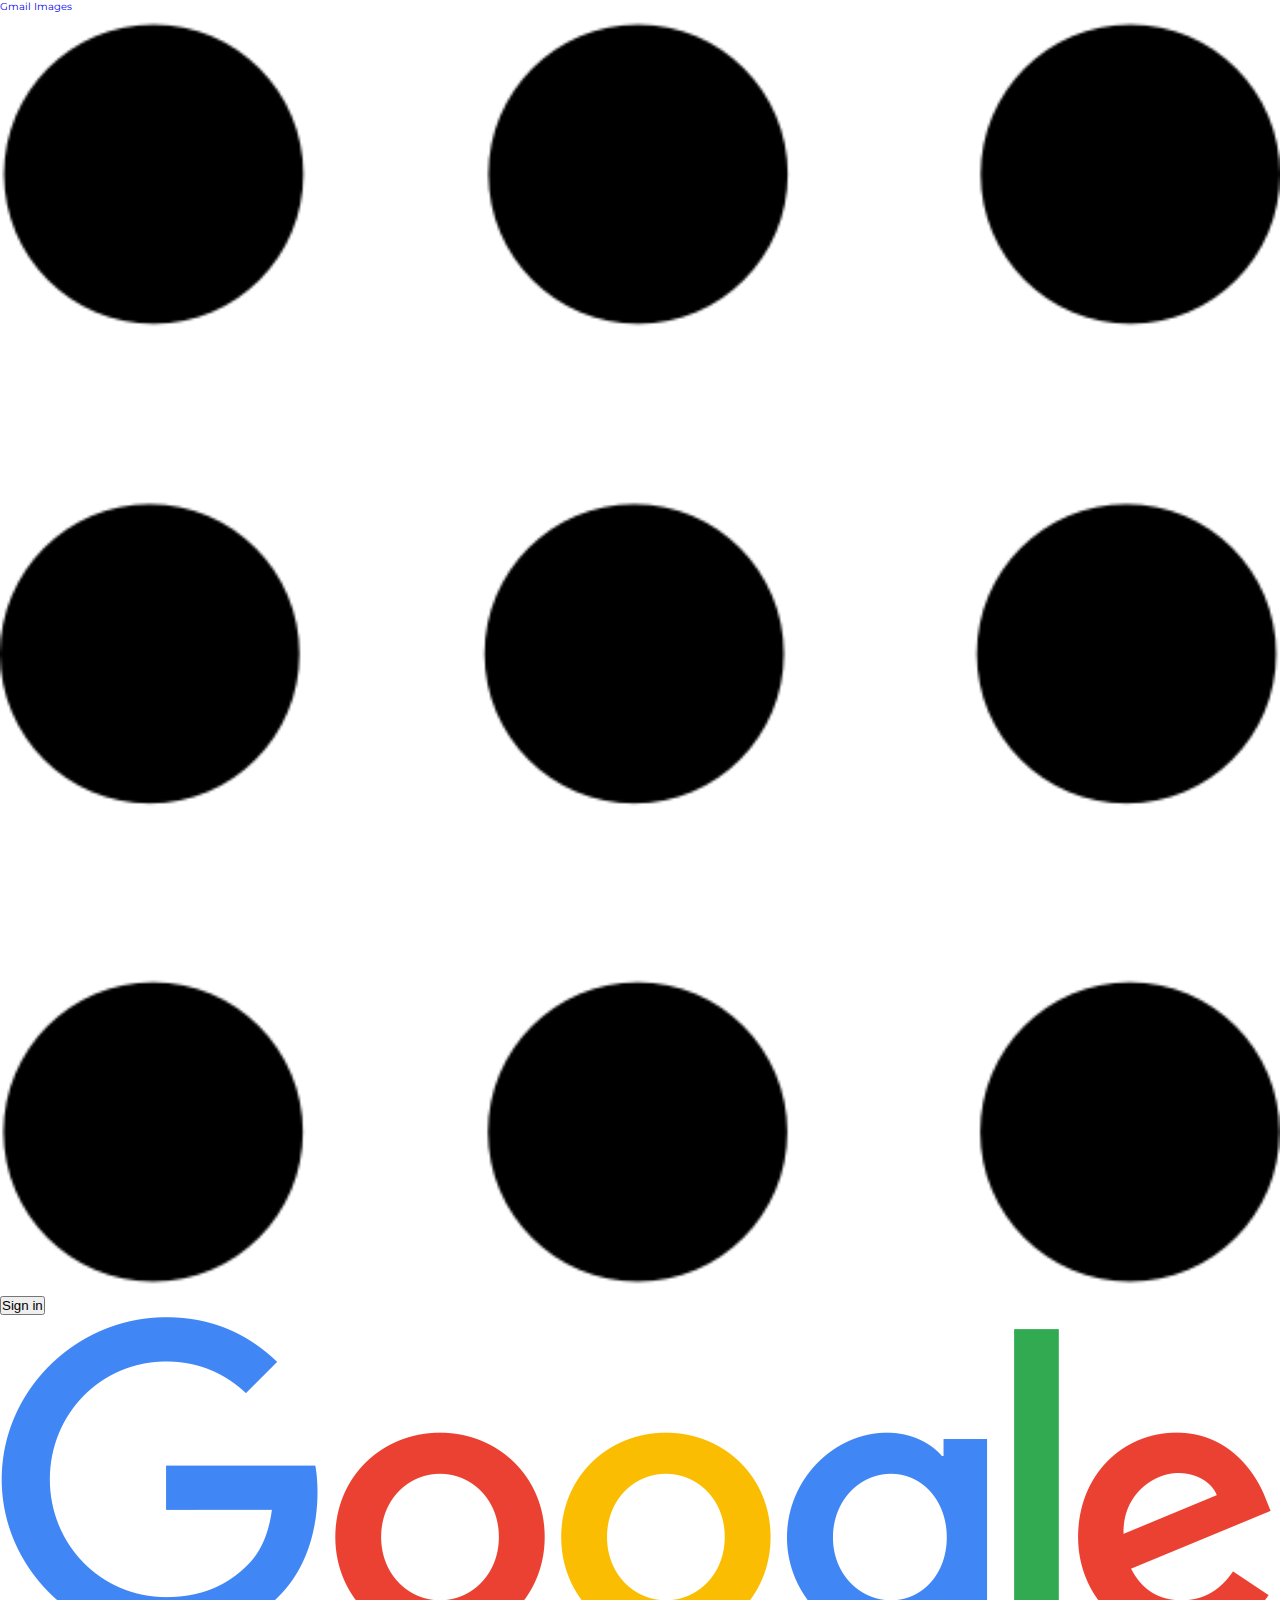
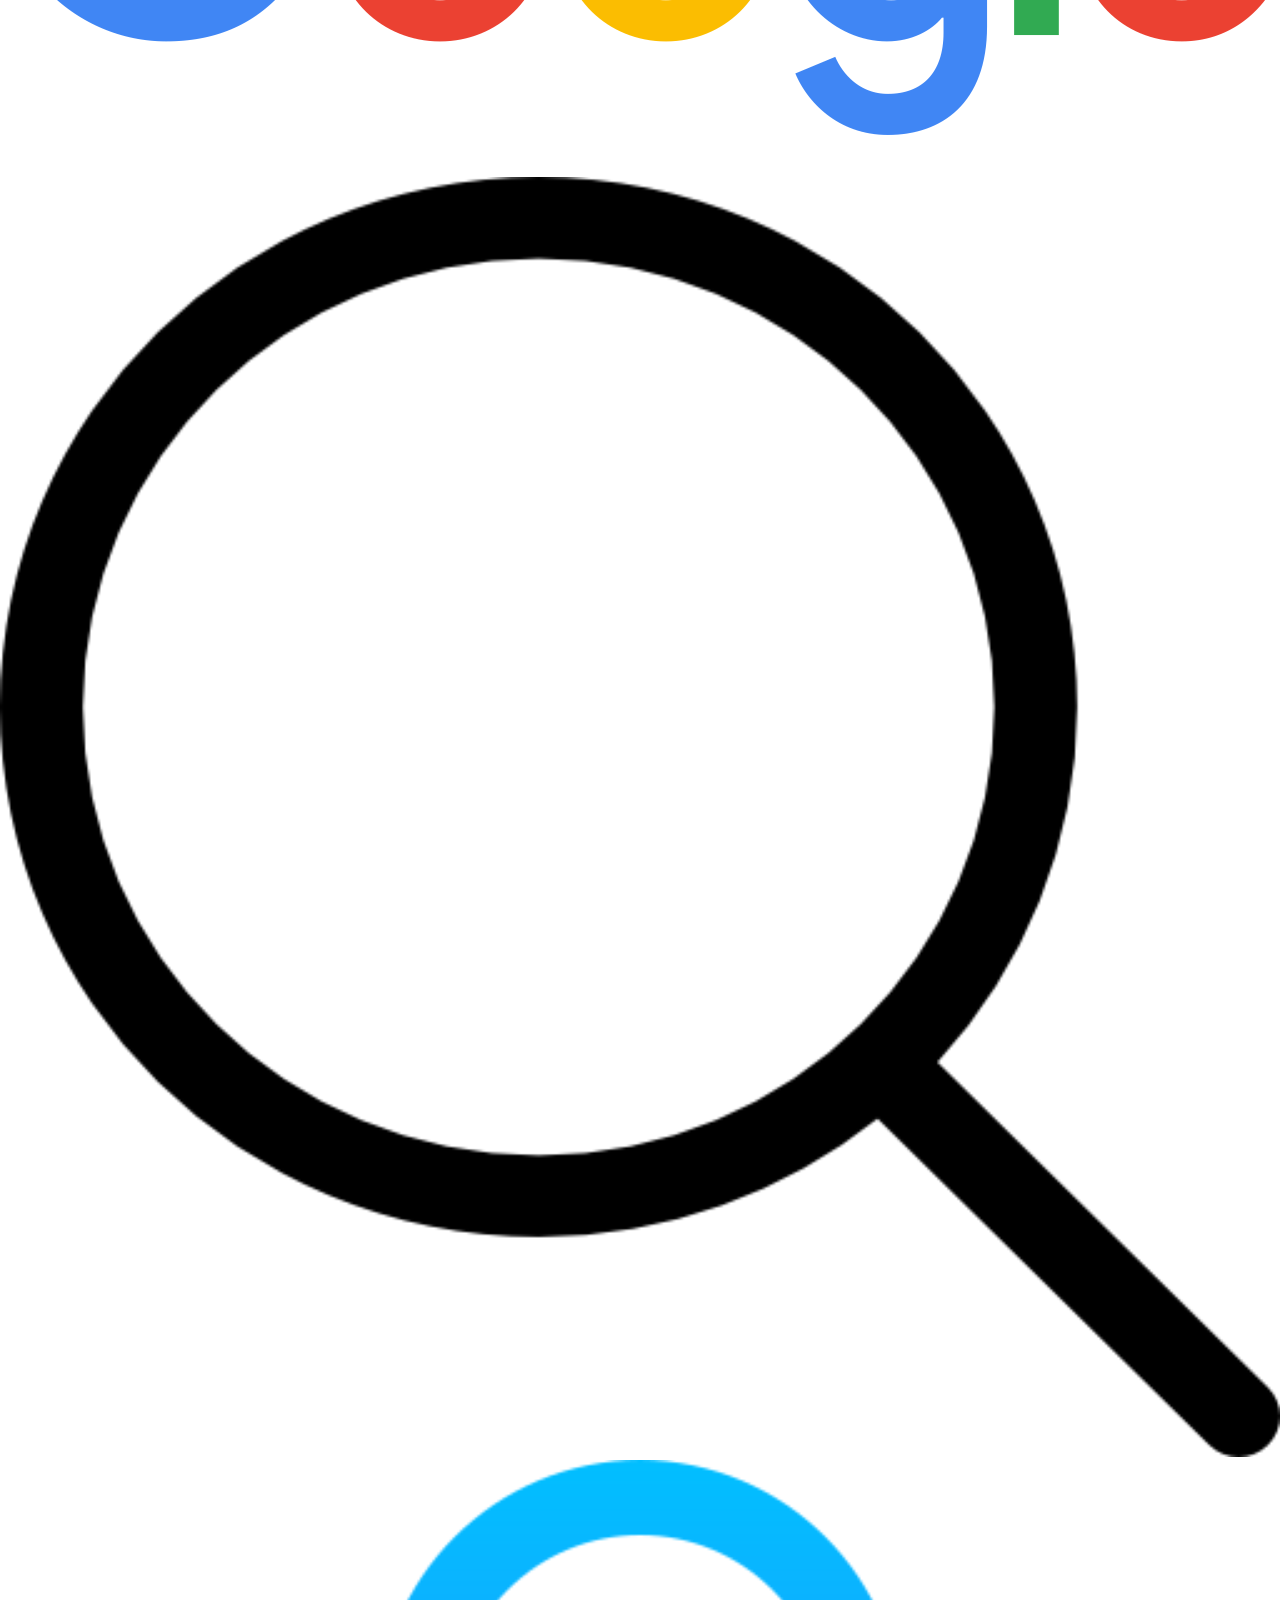
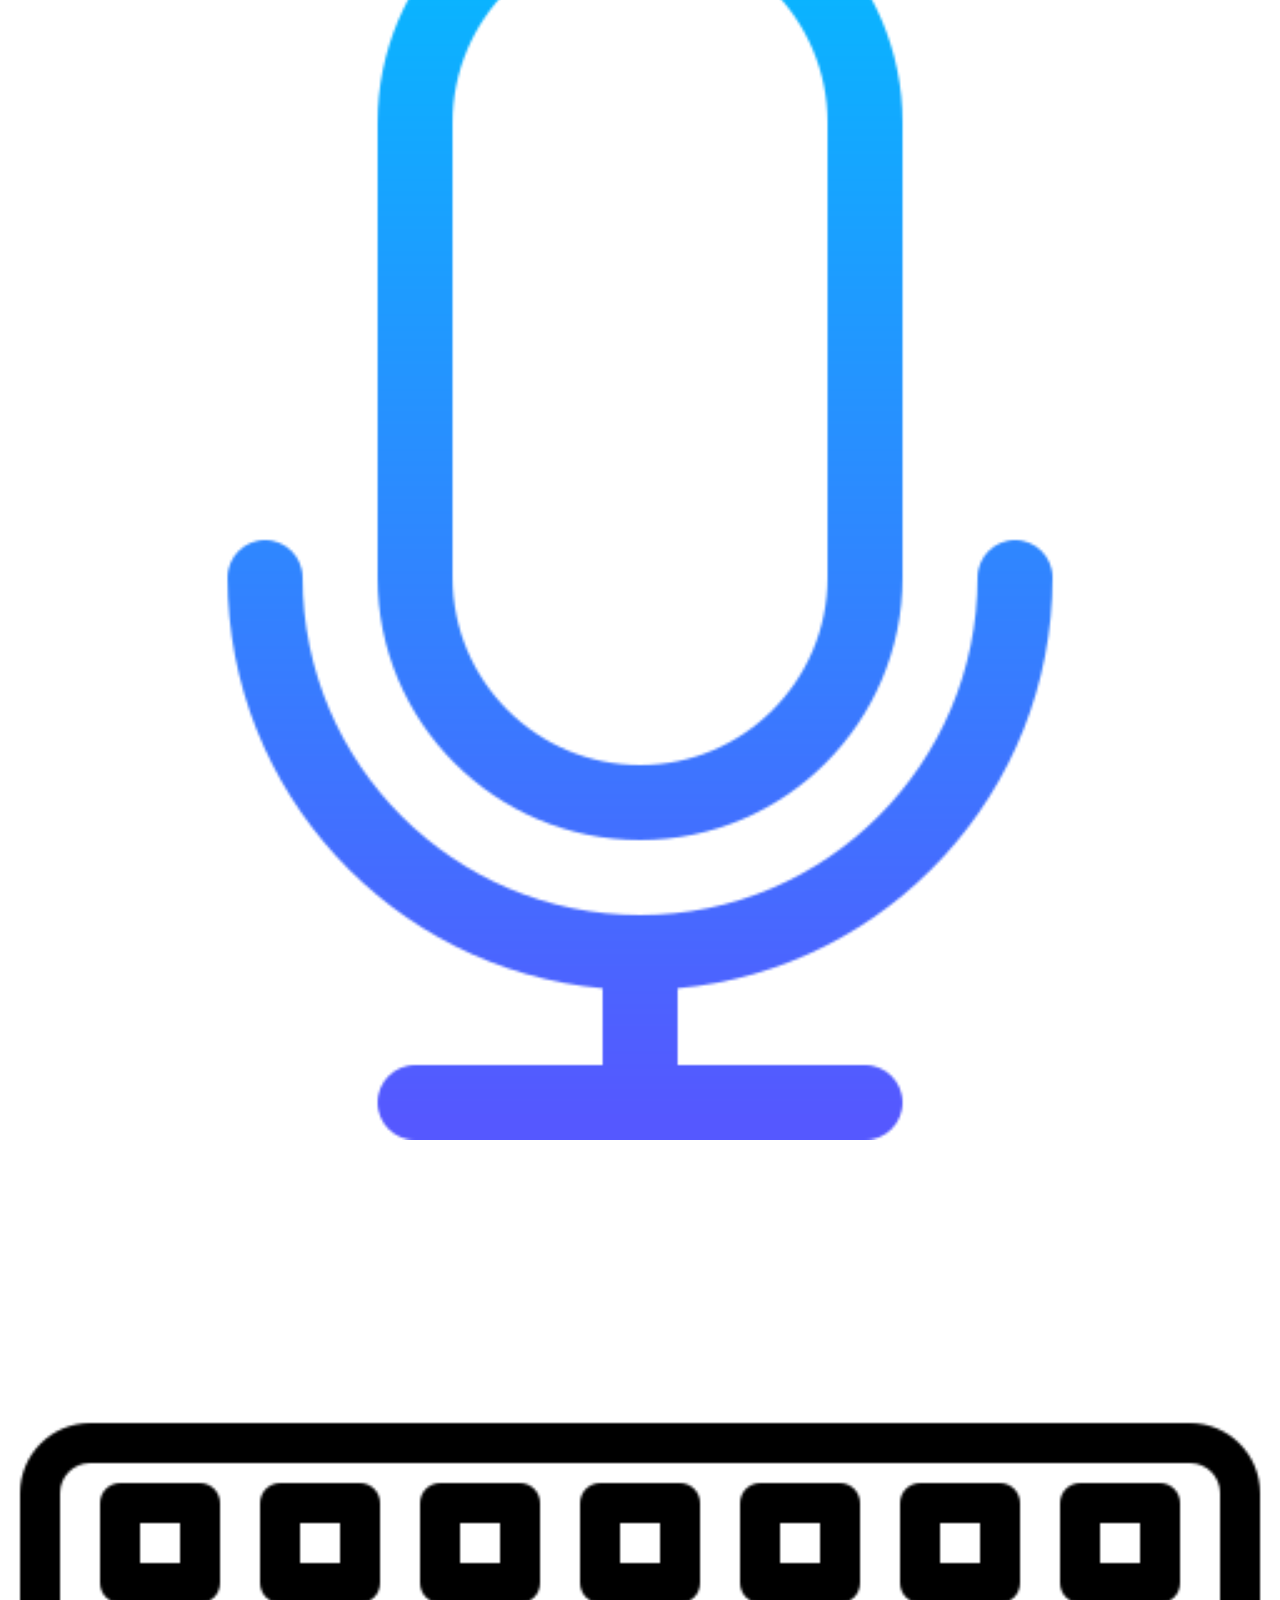
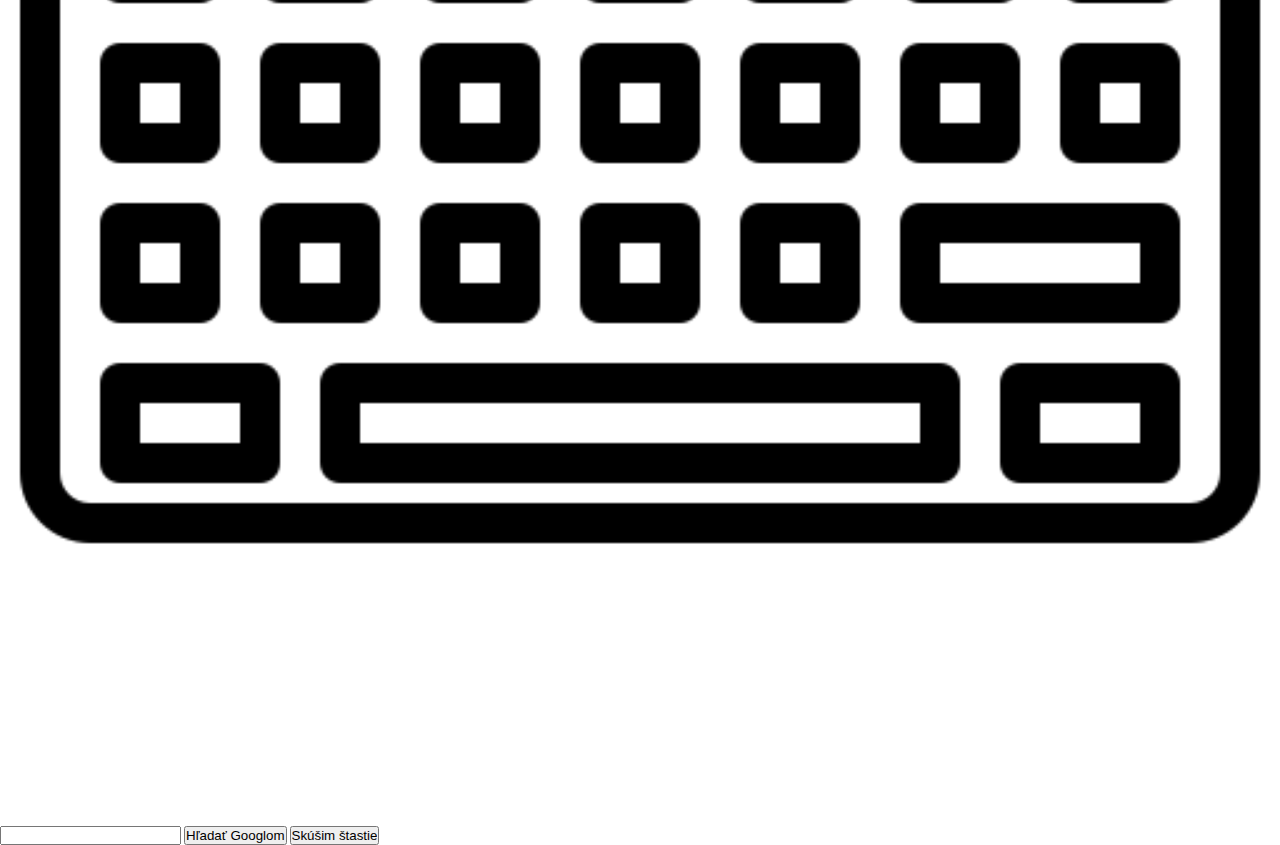
==== Google/google.html @ 1b6431cd "google" ====
<!DOCTYPE html>
<html>

<head>
    <meta name="viewport" content="width=device-width, initial-scale=1.0">
    <title>Nová karta</title>
    <link rel="icon" href="favicon.ico">
    <link rel="stylesheet" type="text/css" href="/style.css">
</head>

<body>
    <nav>
        <a href="#">Gmail</a>
        <a href="#">Images</a>
        <img id="grid-menu" src="img/dots-menu.png">
        <button>Sign in</button>
    </nav>
    <section class="section-1">
        <img src="img/google.png" class="logo">
        <form><br><br>
            <div class="s-box">
                <img src="img/search-interface-symbol.png" class="search-icon">
                <img src="img/microphone.png" class="mic-icon">
                <img src="img/keyboard.png" class="keyboard-icon">
                <input type="text" class="s-input">
                <input type="submit" class="s-btn" value="Hľadať Googlom">
                <input type="submit" class="s-btn" value="Skúšim štastie">
            </div>
        </form>

        </div>
    </section>
    <footer>

    </footer>

</body>

</html>
---- style.css ----
@import 'https://fonts.googleapis.com/css?family=Montserrat:300, 400, 700&display=swap';
* {
	padding: 0;
	margin: 0;
	box-sizing: border-box;
}
html {
	font-size: 10px;
	font-family: 'Montserrat', sans-serif;
	scroll-behavior: smooth;
}
a {
	text-decoration: none;
}
.container {
	min-height: 100vh;
	width: 100%;
	display: flex;
	align-items: center;
	justify-content: center;
}
img {
	height: 100%;
	width: 100%;
	object-fit: cover;
}
p {
	color: black;
	font-size: 1.4rem;
	margin-top: 5px;
	line-height: 2.5rem;
	font-weight: 300;
	letter-spacing: 0.05rem;
}
.section-title {
	font-size: 4rem;
	font-weight: 300;
	color: black;
	margin-bottom: 10px;
	text-transform: uppercase;
	letter-spacing: 0.2rem;
	text-align: center;
}
.section-title span {
	color: crimson;
}

.cta {
	display: inline-block;
	padding: 10px 30px;
	color: white;
	background-color: transparent;
	border: 2px solid crimson;
	font-size: 2rem;
	text-transform: uppercase;
	letter-spacing: 0.1rem;
	margin-top: 30px;
	transition: 0.3s ease;
	transition-property: background-color, color;
}
.cta:hover {
	color: white;
	background-color: crimson;
}
.brand h1 {
	font-size: 3rem;
	text-transform: uppercase;
	color: white;
}
.brand h1 span {
	color: crimson;
}

/* Header section */
#header {
	position: fixed;
	z-index: 1000;
	left: 0;
	top: 0;
	width: 100vw;
	height: auto;
}
#header .header {
	min-height: 8vh;
	background-color: rgba(31, 30, 30, 0.24);
	transition: 0.3s ease background-color;
}
#header .nav-bar {
	display: flex;
	align-items: center;
	justify-content: space-between;
	width: 100%;
	height: 100%;
	max-width: 1300px;
	padding: 0 10px;
}
#header .nav-list ul {
	list-style: none;
	position: absolute;
	background-color: rgb(31, 30, 30);
	width: 100vw;
	height: 100vh;
	left: 100%;
	top: 0;
	display: flex;
	flex-direction: column;
	justify-content: center;
	align-items: center;
	z-index: 1;
	overflow-x: hidden;
	transition: 0.5s ease left;
}
#header .nav-list ul.active {
	left: 0%;
}
#header .nav-list ul a {
	font-size: 2.5rem;
	font-weight: 500;
	letter-spacing: 0.2rem;
	text-decoration: none;
	color: white;
	text-transform: uppercase;
	padding: 20px;
	display: block;
}
#header .nav-list ul a::after {
	content: attr(data-after);
	position: absolute;
	top: 50%;
	left: 50%;
	transform: translate(-50%, -50%) scale(0);
	color: rgba(240, 248, 255, 0.021);
	font-size: 13rem;
	letter-spacing: 50px;
	z-index: -1;
	transition: 0.3s ease letter-spacing;
}
#header .nav-list ul li:hover a::after {
	transform: translate(-50%, -50%) scale(1);
	letter-spacing: initial;
}
#header .nav-list ul li:hover a {
	color: crimson;
}
#header .hamburger {
	height: 60px;
	width: 60px;
	display: inline-block;
	border: 3px solid white;
	border-radius: 50%;
	position: relative;
	display: flex;
	align-items: center;
	justify-content: center;
	z-index: 100;
	cursor: pointer;
	transform: scale(0.8);
	margin-right: 20px;
}
#header .hamburger:after {
	position: absolute;
	content: '';
	height: 100%;
	width: 100%;
	border-radius: 50%;
	border: 3px solid white;
	animation: hamburger_puls 1s ease infinite;
}
#header .hamburger .bar {
	height: 2px;
	width: 30px;
	position: relative;
	background-color: white;
	z-index: -1;
}
#header .hamburger .bar::after,
#header .hamburger .bar::before {
	content: '';
	position: absolute;
	height: 100%;
	width: 100%;
	left: 0;
	background-color: white;
	transition: 0.3s ease;
	transition-property: top, bottom;
}
#header .hamburger .bar::after {
	top: 8px;
}
#header .hamburger .bar::before {
	bottom: 8px;
}
#header .hamburger.active .bar::before {
	bottom: 0;
}
#header .hamburger.active .bar::after {
	top: 0;
}
/* End Header section */

/* Hero Section */
#hero {
	background-image: url(./img/hero-bg.png);
	background-size: cover;
	background-position: top center;
	position: relative;
	z-index: 1;
}
#hero::after {
	content: '';
	position: absolute;
	left: 0;
	top: 0;
	height: 100%;
	width: 100%;
	background-color: black;
	opacity: 0.7;
	z-index: -1;
}
#hero .hero {
	max-width: 1200px;
	margin: 0 auto;
	padding: 0 50px;
	justify-content: flex-start;
}
#hero h1 {
	display: block;
	width: fit-content;
	font-size: 4rem;
	position: relative;
	color: transparent;
	animation: text_reveal 0.5s ease forwards;
	animation-delay: 1s;
}
#hero h1:nth-child(1) {
	animation-delay: 1s;
}
#hero h1:nth-child(2) {
	animation-delay: 2s;
}
#hero h1:nth-child(3) {
	animation: text_reveal_name 0.5s ease forwards;
	animation-delay: 3s;
}
#hero h1 span {
	position: absolute;
	top: 0;
	left: 0;
	height: 100%;
	width: 0;
	background-color: crimson;
	animation: text_reveal_box 1s ease;
	animation-delay: 0.5s;
}
#hero h1:nth-child(1) span {
	animation-delay: 0.5s;
}
#hero h1:nth-child(2) span {
	animation-delay: 1.5s;
}
#hero h1:nth-child(3) span {
	animation-delay: 2.5s;
}

/* End Hero Section */

/* Services Section */
#services .services {
	flex-direction: column;
	text-align: center;
	max-width: 1500px;
	margin: 0 auto;
	padding: 100px 0;
}
#services .service-top {
	max-width: 500px;
	margin: 0 auto;
}
#services .service-bottom {
	display: flex;
	align-items: center;
	justify-content: center;
	flex-wrap: wrap;
	margin-top: 50px;
}
#services .service-item {
	flex-basis: 80%;
	display: flex;
	align-items: flex-start;
	justify-content: center;
	flex-direction: column;
	padding: 30px;
	border-radius: 10px;
	background-image: url(./img/img-1.png);
	background-size: cover;
	margin: 10px 5%;
	position: relative;
	z-index: 1;
	overflow: hidden;
}
#services .service-item::after {
	content: '';
	position: absolute;
	left: 0;
	top: 0;
	height: 100%;
	width: 100%;
	background-image: linear-gradient(60deg, #29323c 0%, #485563 100%);
	opacity: 0.9;
	z-index: -1;
}
#services .service-bottom .icon {
	height: 80px;
	width: 80px;
	margin-bottom: 20px;
}
#services .service-item h2 {
	font-size: 2rem;
	color: white;
	margin-bottom: 10px;
	text-transform: uppercase;
}
#services .service-item p {
	color: white;
	text-align: left;
}
/* End Services Section */

/* Projects section */
#projects .projects {
	flex-direction: column;
	max-width: 1200px;
	margin: 0 auto;
	padding: 100px 0;
}
#projects .projects-header h1 {
	margin-bottom: 50px;
}
#projects .all-projects {
	display: flex;
	align-items: center;
	justify-content: center;
	flex-direction: column;
}
#projects .project-item {
	display: flex;
	align-items: center;
	justify-content: center;
	flex-direction: column;
	width: 80%;
	margin: 20px auto;
	overflow: hidden;
	border-radius: 10px;
}
#projects .project-info {
	padding: 30px;
	flex-basis: 50%;
	height: 100%;
	display: flex;
	align-items: flex-start;
	justify-content: center;
	flex-direction: column;
	background-image: linear-gradient(60deg, #29323c 0%, #485563 100%);
	color: white;
}
#projects .project-info h1 {
	font-size: 4rem;
	font-weight: 500;
}
#projects .project-info h2 {
	font-size: 1.8rem;
	font-weight: 500;
	margin-top: 10px;
}
#projects .project-info p {
	color: white;
}
#projects .project-img {
	flex-basis: 50%;
	height: 300px;
	overflow: hidden;
	position: relative;
}
#projects .project-img:after {
	content: '';
	position: absolute;
	left: 0;
	top: 0;
	height: 100%;
	width: 100%;
	background-image: linear-gradient(60deg, #29323c 0%, #485563 100%);
	opacity: 0.7;
}
#projects .project-img img {
	transition: 0.3s ease transform;
}
#projects .project-item:hover .project-img img {
	transform: scale(1.1);
}
/* End Projects section */

/* About Section */
#about .about {
	flex-direction: column-reverse;
	text-align: center;
	max-width: 1200px;
	margin: 0 auto;
	padding: 100px 20px;
}
#about .col-left {
	width: 250px;
	height: 360px;
}
#about .col-right {
	width: 100%;
}
#about .col-right h2 {
	font-size: 1.8rem;
	font-weight: 500;
	letter-spacing: 0.2rem;
	margin-bottom: 10px;
}
#about .col-right p {
	margin-bottom: 20px;
}
#about .col-right .cta {
	color: black;
	margin-bottom: 50px;
	padding: 10px 20px;
	font-size: 2rem;
}
#about .col-left .about-img {
	height: 100%;
	width: 100%;
	position: relative;
	border: 10px solid white;
}
#about .col-left .about-img::after {
	content: '';
	position: absolute;
	left: -33px;
	top: 19px;
	height: 98%;
	width: 98%;
	border: 7px solid crimson;
	z-index: -1;
}
/* End About Section */

/* contact Section */
#contact .contact {
	flex-direction: column;
	max-width: 1200px;
	margin: 0 auto;
	width: 90%;
}
#contact .contact-items {
	/* max-width: 400px; */
	width: 100%;
}
#contact .contact-item {
	width: 80%;
	padding: 20px;
	text-align: center;
	border-radius: 10px;
	padding: 30px;
	margin: 30px;
	display: flex;
	justify-content: center;
	align-items: center;
	flex-direction: column;
	box-shadow: 0px 0px 18px 0 #0000002c;
	transition: 0.3s ease box-shadow;
}
#contact .contact-item:hover {
	box-shadow: 0px 0px 5px 0 #0000002c;
}
#contact .icon {
	width: 70px;
	margin: 0 auto;
	margin-bottom: 10px;
}
#contact .contact-info h1 {
	font-size: 2.5rem;
	font-weight: 500;
	margin-bottom: 5px;
}
#contact .contact-info h2 {
	font-size: 1.3rem;
	line-height: 2rem;
	font-weight: 500;
}
/*End contact Section */

/* Footer */
#footer {
	background-image: linear-gradient(60deg, #29323c 0%, #485563 100%);
}
#footer .footer {
	min-height: 200px;
	flex-direction: column;
	padding-top: 50px;
	padding-bottom: 10px;
}
#footer h2 {
	color: white;
	font-weight: 500;
	font-size: 1.8rem;
	letter-spacing: 0.1rem;
	margin-top: 10px;
	margin-bottom: 10px;
}
#footer .social-icon {
	display: flex;
	margin-bottom: 30px;
}
#footer .social-item {
	height: 50px;
	width: 50px;
	margin: 0 5px;
}
#footer .social-item img {
	filter: grayscale(1);
	transition: 0.3s ease filter;
}
#footer .social-item:hover img {
	filter: grayscale(0);
}
#footer p {
	color: white;
	font-size: 1.3rem;
}
/* End Footer */

/* Keyframes */
@keyframes hamburger_puls {
	0% {
		opacity: 1;
		transform: scale(1);
	}
	100% {
		opacity: 0;
		transform: scale(1.4);
	}
}
@keyframes text_reveal_box {
	50% {
		width: 100%;
		left: 0;
	}
	100% {
		width: 0;
		left: 100%;
	}
}
@keyframes text_reveal {
	100% {
		color: white;
	}
}
@keyframes text_reveal_name {
	100% {
		color: crimson;
		font-weight: 500;
	}
}
/* End Keyframes */

/* Media Query For Tablet */
@media only screen and (min-width: 768px) {
	.cta {
		font-size: 2.5rem;
		padding: 20px 60px;
	}
	h1.section-title {
		font-size: 6rem;
	}

	/* Hero */
	#hero h1 {
		font-size: 7rem;
	}
	/* End Hero */

	/* Services Section */
	#services .service-bottom .service-item {
		flex-basis: 45%;
		margin: 2.5%;
	}
	/* End Services Section */

	/* Project */
	#projects .project-item {
		flex-direction: row;
	}
	#projects .project-item:nth-child(even) {
		flex-direction: row-reverse;
	}
	#projects .project-item {
		height: 400px;
		margin: 0;
		width: 100%;
		border-radius: 0;
	}
	#projects .all-projects .project-info {
		height: 100%;
	}
	#projects .all-projects .project-img {
		height: 100%;
	}
	/* End Project */

	/* About */
	#about .about {
		flex-direction: row;
	}
	#about .col-left {
		width: 600px;
		height: 400px;
		padding-left: 60px;
	}
	#about .about .col-left .about-img::after {
		left: -45px;
		top: 34px;
		height: 98%;
		width: 98%;
		border: 10px solid crimson;
	}
	#about .col-right {
		text-align: left;
		padding: 30px;
	}
	#about .col-right h1 {
		text-align: left;
	}
	/* End About */

	/* contact  */
	#contact .contact {
		flex-direction: column;
		padding: 100px 0;
		align-items: center;
		justify-content: center;
		min-width: 20vh;
	}
	#contact .contact-items {
		width: 100%;
		display: flex;
		flex-direction: row;
		justify-content: space-evenly;
		margin: 0;
	}
	#contact .contact-item {
		width: 30%;
		margin: 0;
		flex-direction: row;
	}
	#contact .contact-item .icon {
		height: 100px;
		width: 100px;
	}
	#contact .contact-item .icon img {
		object-fit: contain;
	}
	#contact .contact-item .contact-info {
		width: 100%;
		text-align: left;
		padding-left: 20px;
	}
	/* End contact  */
}
/* End Media Query For Tablet */

/* Media Query For Desktop */
@media only screen and (min-width: 1200px) {
	/* header */
	#header .hamburger {
		display: none;
	}
	#header .nav-list ul {
		position: initial;
		display: block;
		height: auto;
		width: fit-content;
		background-color: transparent;
	}
	#header .nav-list ul li {
		display: inline-block;
	}
	#header .nav-list ul li a {
		font-size: 1.8rem;
	}
	#header .nav-list ul a:after {
		display: none;
	}
	/* End header */

	#services .service-bottom .service-item {
		flex-basis: 22%;
		margin: 1.5%;
	}
}
/* End  Media Query For Desktop */
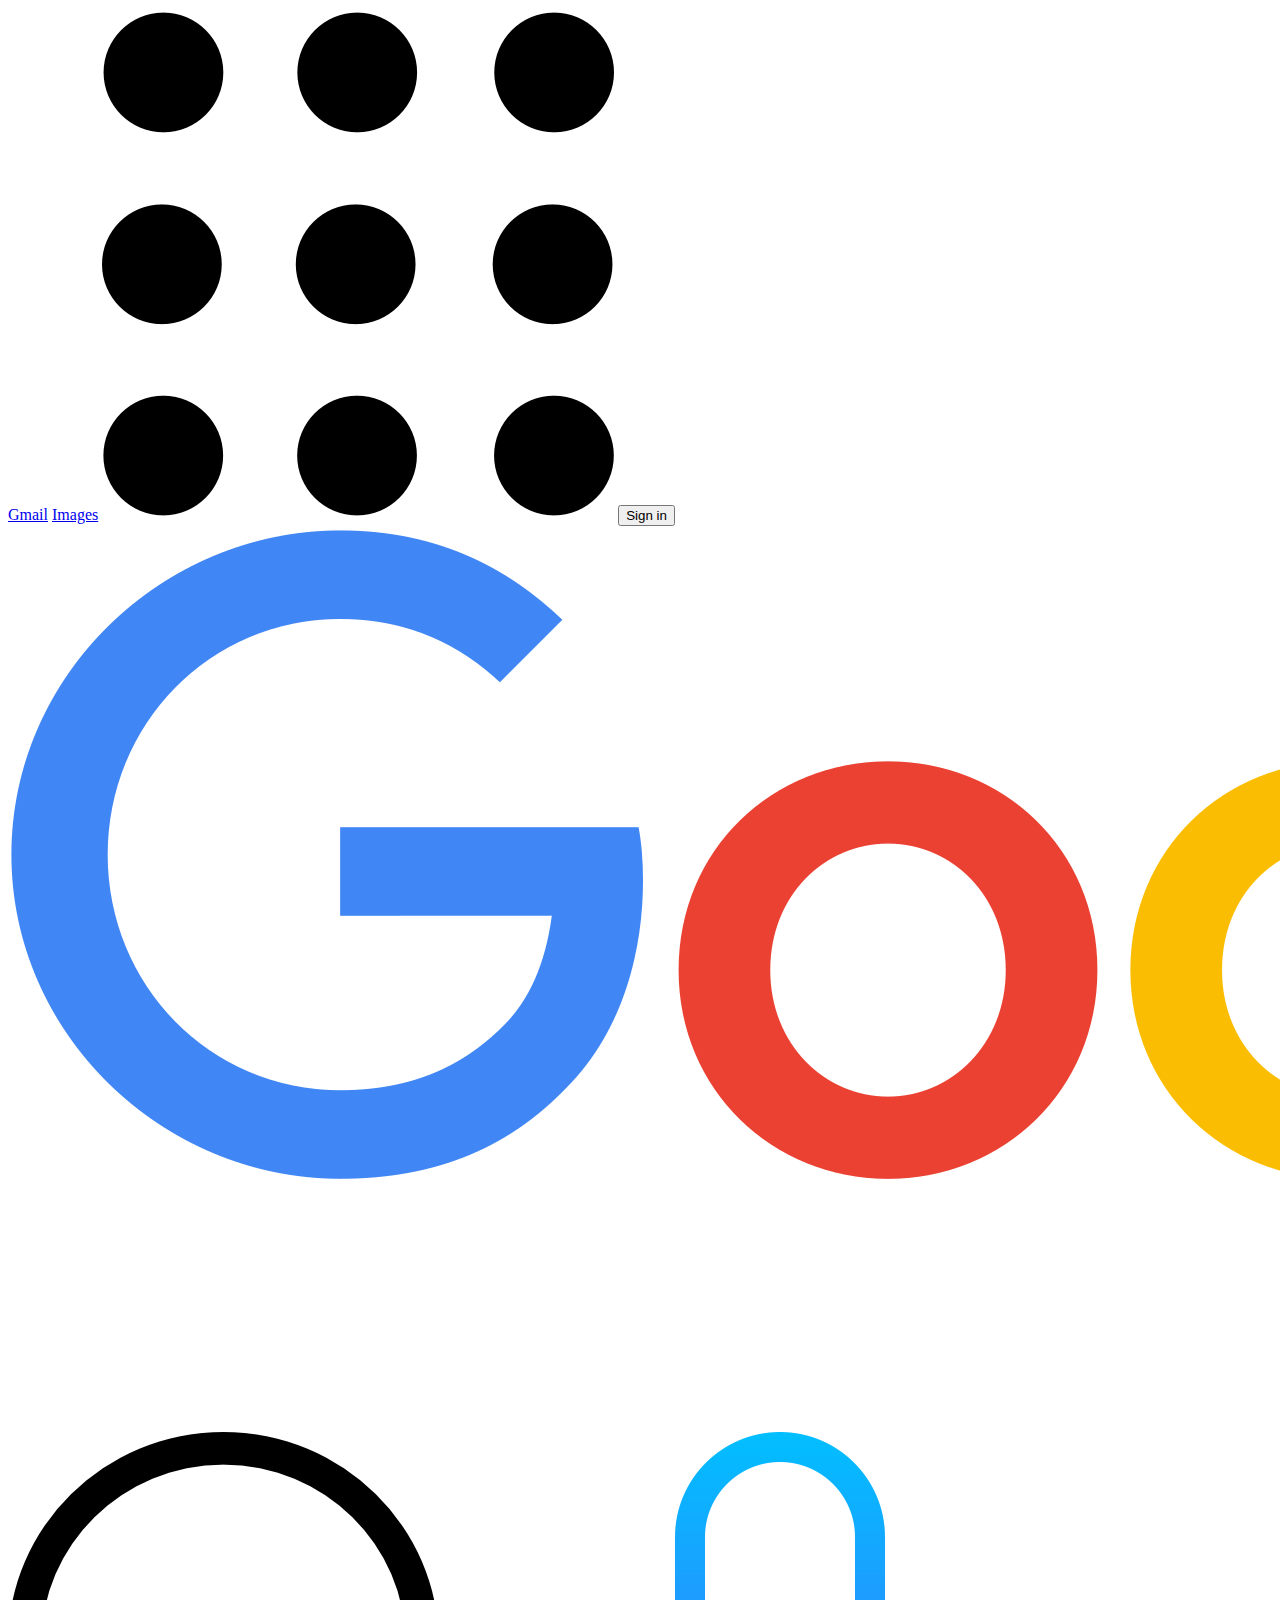
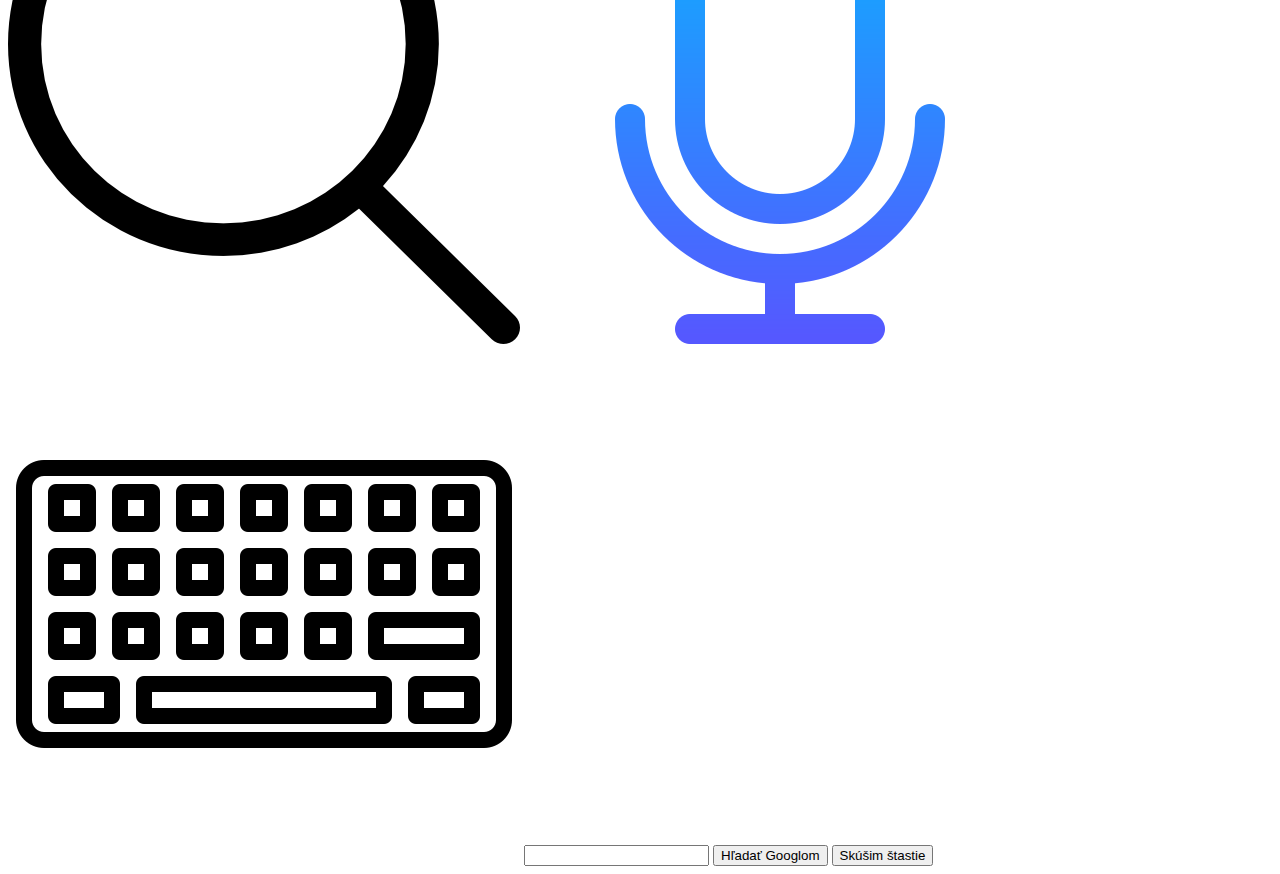
==== commit d97a24db: "commit" ====
--- a/Google/google.html
+++ b/Google/google.html
@@ -1,39 +1,39 @@
-<!DOCTYPE html>
-<html>
-
-<head>
-    <meta name="viewport" content="width=device-width, initial-scale=1.0">
-    <title>Nová karta</title>
-    <link rel="icon" href="favicon.ico">
-    <link rel="stylesheet" type="text/css" href="/style.css">
-</head>
-
-<body>
-    <nav>
-        <a href="#">Gmail</a>
-        <a href="#">Images</a>
-        <img id="grid-menu" src="img/dots-menu.png">
-        <button>Sign in</button>
-    </nav>
-    <section class="section-1">
-        <img src="img/google.png" class="logo">
-        <form><br><br>
-            <div class="s-box">
-                <img src="img/search-interface-symbol.png" class="search-icon">
-                <img src="img/microphone.png" class="mic-icon">
-                <img src="img/keyboard.png" class="keyboard-icon">
-                <input type="text" class="s-input">
-                <input type="submit" class="s-btn" value="Hľadať Googlom">
-                <input type="submit" class="s-btn" value="Skúšim štastie">
-            </div>
-        </form>
-
-        </div>
-    </section>
-    <footer>
-
-    </footer>
-
-</body>
-
+<!DOCTYPE html>
+<html>
+
+<head>
+    <meta name="viewport" content="width=device-width, initial-scale=1.0">
+    <title>Nová karta</title>
+    <link rel="icon" href="favicon.ico">
+    <link rel="stylesheet" type="text/css" href="/style.css">
+</head>
+
+<body>
+    <nav>
+        <a href="#">Gmail</a>
+        <a href="#">Images</a>
+        <img id="grid-menu" src="img/dots-menu.png">
+        <button>Sign in</button>
+    </nav>
+    <section class="section-1">
+        <img src="img/google.png" class="logo">
+        <form><br><br>
+            <div class="s-box">
+                <img src="img/search-interface-symbol.png" class="search-icon">
+                <img src="img/microphone.png" class="mic-icon">
+                <img src="img/keyboard.png" class="keyboard-icon">
+                <input type="text" class="s-input">
+                <input type="submit" class="s-btn" value="Hľadať Googlom">
+                <input type="submit" class="s-btn" value="Skúšim štastie">
+            </div>
+        </form>
+
+        </div>
+    </section>
+    <footer>
+
+    </footer>
+
+</body>
+
 </html>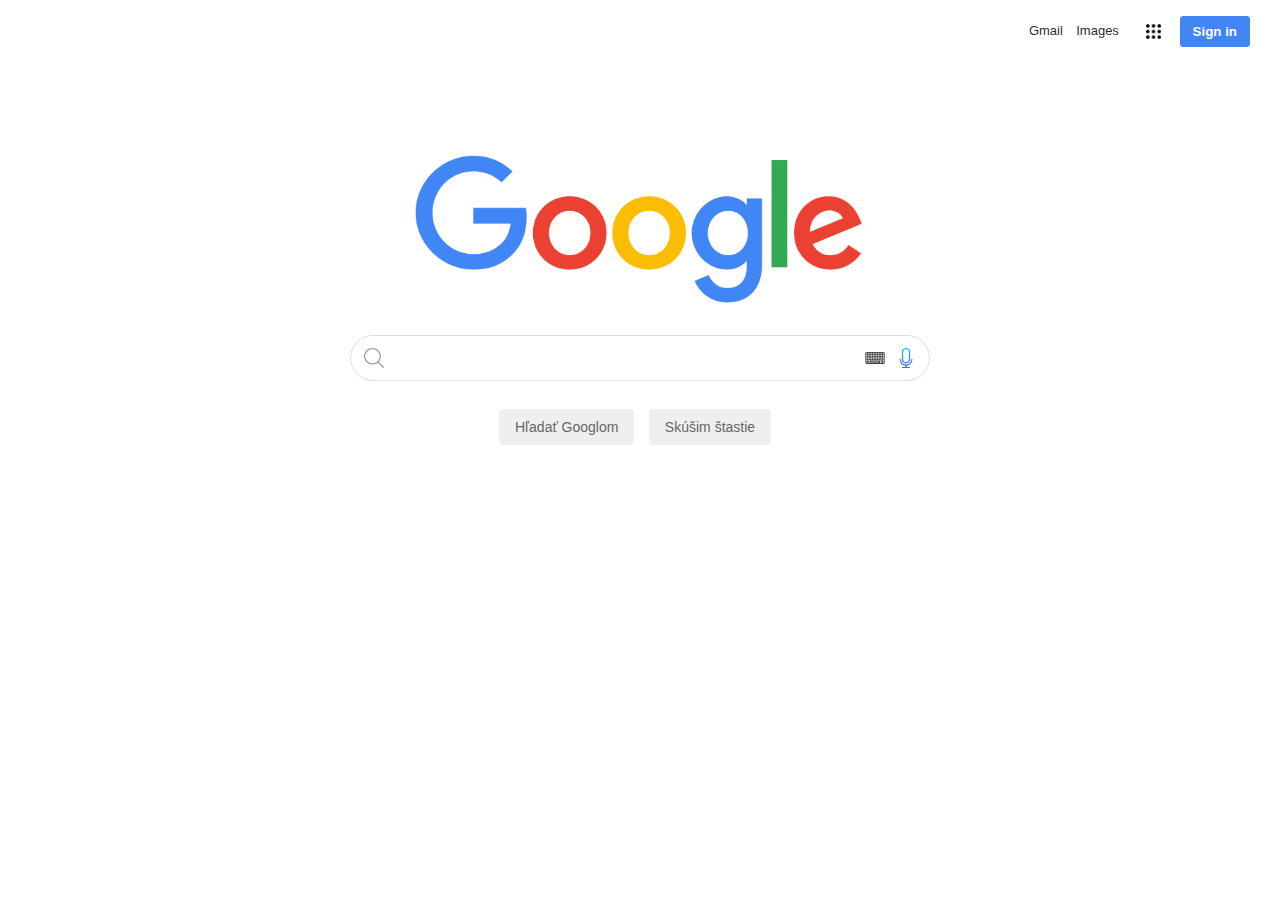
==== commit b5dfc523: "commit final" ====
--- a/Google/google.html
+++ b/Google/google.html
@@ -5,7 +5,7 @@
     <meta name="viewport" content="width=device-width, initial-scale=1.0">
     <title>Nová karta</title>
     <link rel="icon" href="favicon.ico">
-    <link rel="stylesheet" type="text/css" href="/style.css">
+    <link rel="stylesheet" type="text/css" href="style.css">
 </head>
 
 <body>
--- a/Google/style.css
+++ b/Google/style.css
@@ -0,0 +1,191 @@
+* {
+    padding: 0;
+    margin: 0;
+    box-sizing: border-box;
+    text-decoration: none;
+    font-family: arial, sans-serif;
+}
+
+body {
+    display: flex;
+    flex-direction: column;
+    min-height: 100vh;
+}
+
+nav {
+    display: flex;
+    align-items: center;
+    justify-content: flex-end;
+    margin-right: 30px;
+    margin-top: 14px;
+}
+
+nav a {
+    font-size: 13px;
+    display: inline-block;
+    line-height: 24px;
+    font-weight: 400;
+    color: rgb(0, 0, 0, 0.87);
+    cursor: pointer;
+    padding: 5px 6.7px
+}
+
+nav a:hover {
+    text-decoration: underline;
+    opacity: .85;
+}
+
+nav img {
+    width: 32px;
+    padding: 5px;
+    margin: auto 7px;
+    cursor: pointer;
+}
+
+nav img:hover {
+    opacity: .8;
+}
+
+nav button {
+    border: 1px solid #4285f4;
+    font-weight: bold;
+    outline: none;
+    background: #4285f4;
+    color: #fff;
+    padding: 7px 12px;
+    border-radius: 3px;
+    margin-left: 7px;
+    cursor: pointer;
+}
+
+#grid-menu {
+    width: 25px;
+    margin-left: 15px;
+}
+
+.section-1 .logo {
+    display: block;
+    margin: 0px auto;
+    margin-top: 107px;
+    width: 450px;
+}
+
+.s-box {
+    width: 580px;
+    margin: 0px auto;
+    position: relative;
+    margin-top: -8px;
+    text-align: center;
+}
+
+.s-box .s-input {
+    display: block;
+    border: 1px solid #ddd;
+    color: rgba(0, 0, 0, 0.87);
+    font-size: 16px;
+    padding: 13px;
+    padding-left: 45px;
+    border-radius: 25px;
+    width: 100%;
+    transition: box-shadow 100ms;
+    outline: none;
+}
+
+.s-box .s-input:hover {
+    border: 1px solid #fff;
+    box-shadow: 0 0 2px rgba(0, 0, 0, 0.05), 0 0 2px rgba(0, 0, 0, 0.05), 0 0 3px rgba(0, 0, 0, 0.05), 0 0 4px rgba(0, 0, 0, 0.05), 0 0 5px rgba(0, 0, 0, 0.05), 0 0 4px rgba(0, 0, 0, 0.05), 0 0 5px rgba(0, 0, 0, 0.05)
+}
+
+.s-box .search-icon {
+    width: 20px;
+    opacity: .4;
+    position: absolute;
+    top: 13px;
+    left: 14px;
+}
+
+.s-box .mic-icon {
+    width: 20px;
+    position: absolute;
+    top: 13px;
+    right: 14px;
+}
+
+.s-box .keyboard-icon {
+    width: 20px;
+    position: absolute;
+    top: 13px;
+    right: 45px;
+}
+
+.s-btn {
+    border: 1px solid transparent;
+    padding: 9px 15px;
+    color: #666;
+    font-size: 14px;
+    border-radius: 4px;
+    display: inline-block;
+    margin-right: 10px;
+    margin-top: 28px;
+    outline: none;
+    cursor: pointer;
+    transition: border-color 100ms;
+}
+
+.s-btn:hover {
+    border: 1px solid #aaa;
+}
+
+.lang {
+    margin-top: 30px;
+    text-align: center;
+    font-size: 13px;
+    color: #111;
+}
+
+.lang a {
+    margin-left: 5px;
+    color: #1a0dab;
+}
+
+.lang a:hover {
+    text-decoration: underline;
+}
+
+footer {
+    background: #f2f2f2;
+}
+
+footer h4 {
+    color: rgba(0, 0, 0, 0.54);
+    font-size: 15px;
+    line-height: 39.5px;
+    font-weight: 400;
+    padding-left: 29px;
+    border: 1px solid #eee;
+}
+
+footer a {
+    color: #5f6368;
+    display: inline-block;
+    padding: 12px 11.3px;
+    font-size: 14px;
+}
+
+footer a:hover {
+    text-decoration: underline;
+}
+
+.links {
+    border-top: 1px solid #ddd;
+    display: flex;
+}
+
+.link-1 {
+    padding-left: 18.7px;
+    flex: 1;
+}
+
+.link-2 {
+    padding-right: 18.7px;
+}